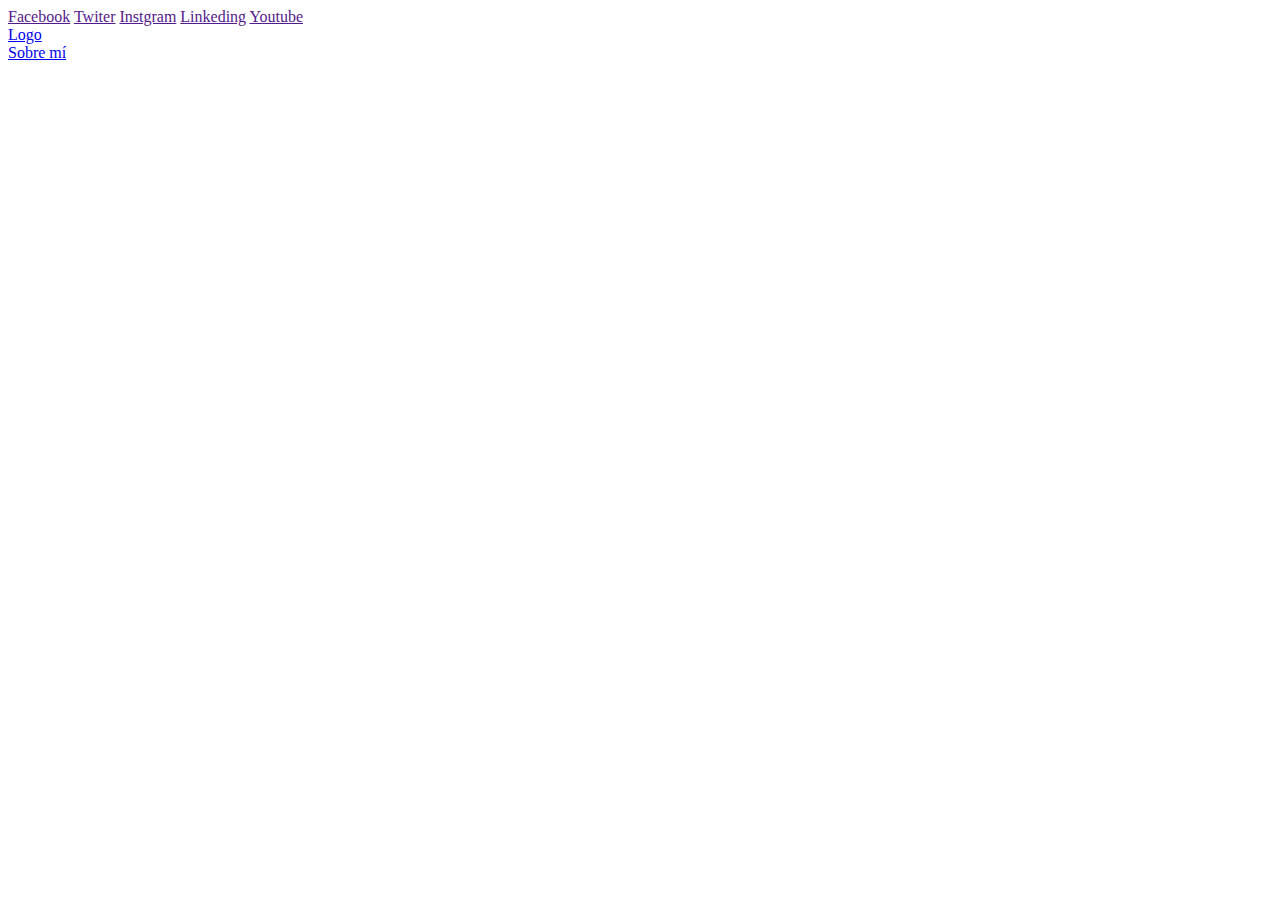
==== index.html @ 83b501ee "Arquitectura del header en HTML" ====
<!DOCTYPE html>
<html lang="en">
<head>
    <meta charset="UTF-8">
    <meta http-equiv="X-UA-Compatible" content="IE=edge">
    <meta name="viewport" content="width=device-width, initial-scale=1.0">
    <title>Mi Blog</title>
    <link rel="stylesheet" href="css/main.css">
</head>
<body>
    <header>
        <section>
            <div>
                <a href="">Facebook</a>
                <a href="">Twiter</a>
                <a href="">Instgram</a>
                <a href="">Linkeding</a>
                <a href="">Youtube</a>
            </div>
        </section>
        <nav>
            <section>
                <a href="/">Logo</a>
            </section>
            <section>
                <a href="perfil.html">Sobre mí</a>
            </section>
        </nav>
    </header>
</body>
</html>
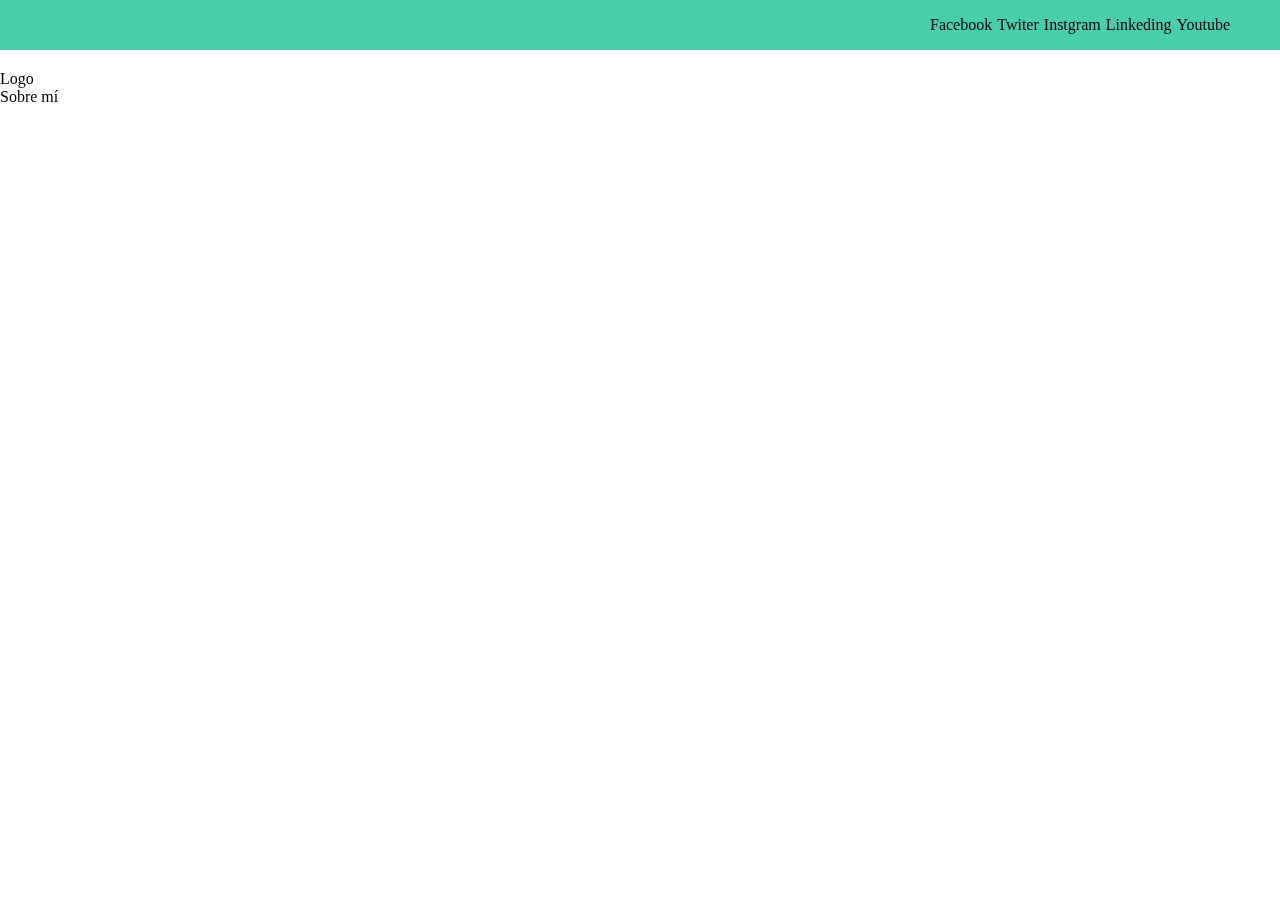
==== commit 4c421117: "Estilos en el header" ====
--- a/index.html
+++ b/index.html
@@ -9,8 +9,8 @@
 </head>
 <body>
     <header>
-        <section>
-            <div>
+        <section class="header-icons-containers">
+            <div class="icons">
                 <a href="">Facebook</a>
                 <a href="">Twiter</a>
                 <a href="">Instgram</a>
@@ -19,10 +19,10 @@
             </div>
         </section>
         <nav>
-            <section>
+            <section class="nav-logo-cotainer">
                 <a href="/">Logo</a>
             </section>
-            <section>
+            <section class="profile-link">
                 <a href="perfil.html">Sobre mí</a>
             </section>
         </nav>
--- a/css/main.css
+++ b/css/main.css
@@ -0,0 +1,39 @@
+body {
+    margin: 0px;
+    padding: 0px;
+    /*Esto sirve para crear un layout sin scroll*/
+    position: fixed;
+    top: 0;
+    bottom: 0;
+    left: 0;
+    right: 0;
+}
+
+a {
+    text-decoration: none;
+    display: inline;
+    color: black;
+}
+
+header {
+    width: 100%;
+    height: 140px;
+    display: grid;
+    grid-template-rows: 1fr 1fr;
+}
+header .header-icons-containers {
+    width: 100%;
+    height: 50px;
+    display: grid;
+    background-color: #47cfac;
+}
+header .header-icons-containers .icons {
+    width: 300px;
+    height: auto;
+    display: flex;
+    justify-items: flex-end;
+    align-items: center;
+    justify-content: space-between;
+    justify-self: end;
+    margin-right: 50px;
+}
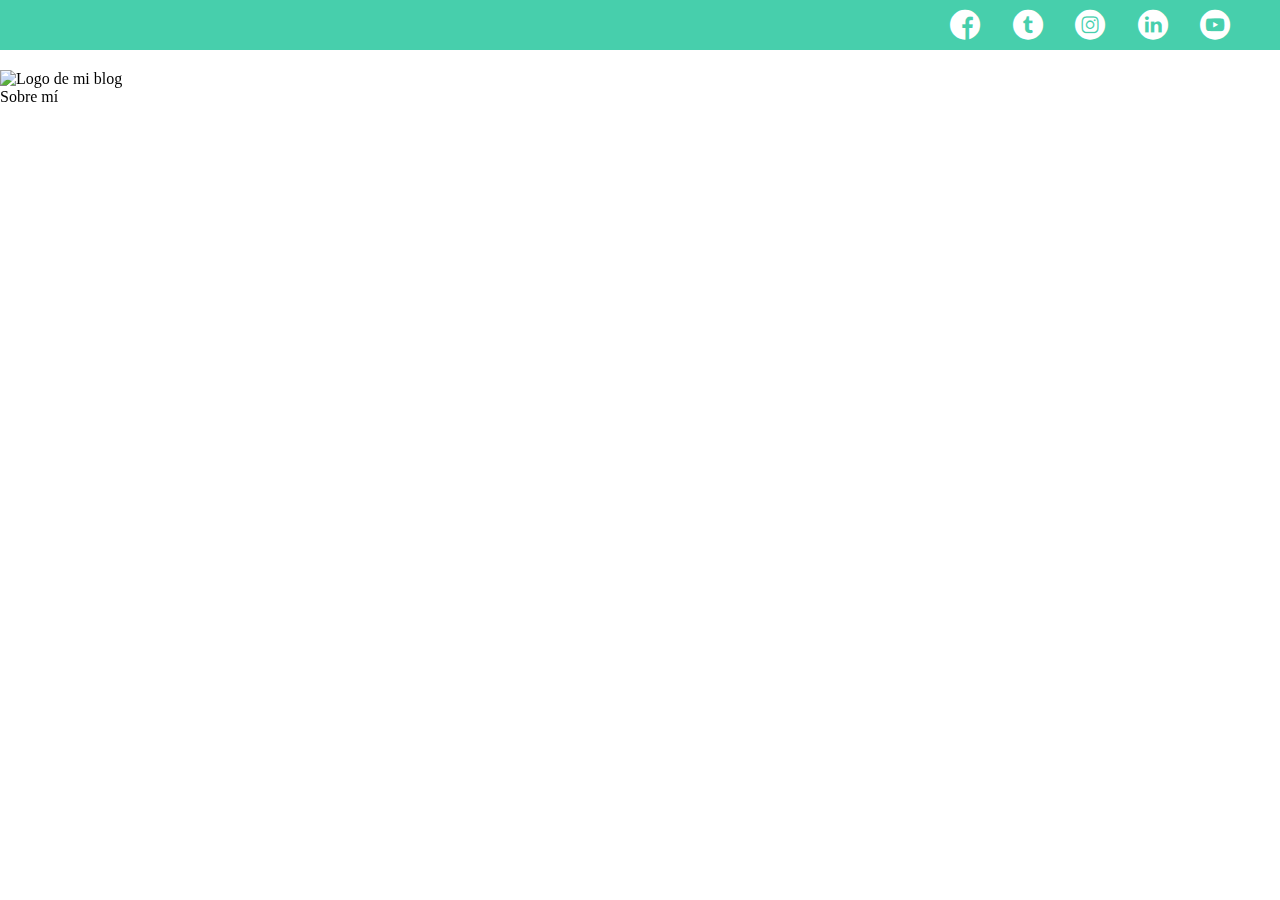
==== commit f5b944f3: "Se agrega la fuente "Flaticon" para los iconos de las redes sociales. Se coloca  el color de la fune" ====
--- a/index.html
+++ b/index.html
@@ -6,21 +6,22 @@
     <meta name="viewport" content="width=device-width, initial-scale=1.0">
     <title>Mi Blog</title>
     <link rel="stylesheet" href="css/main.css">
+    <link rel="stylesheet" href="css/font/flaticon.css">
 </head>
 <body>
     <header>
         <section class="header-icons-containers">
             <div class="icons">
-                <a href="">Facebook</a>
-                <a href="">Twiter</a>
-                <a href="">Instgram</a>
-                <a href="">Linkeding</a>
-                <a href="">Youtube</a>
+                <a href=""><span class="flaticon-001-facebook"></span></a>
+                <a href=""><span class="flaticon-002-twitter"></span></a>
+                <a href=""><span class="flaticon-011-instagram"></span></a>
+                <a href=""><span class="flaticon-010-linkedin"></span></a>
+                <a href=""><span class="flaticon-008-youtube"></span></a>
             </div>
         </section>
         <nav>
             <section class="nav-logo-cotainer">
-                <a href="/">Logo</a>
+                <a href="/"><img src="/" alt="Logo de mi blog"></a>
             </section>
             <section class="profile-link">
                 <a href="perfil.html">Sobre mí</a>
--- a/css/main.css
+++ b/css/main.css
@@ -37,3 +37,6 @@
     justify-self: end;
     margin-right: 50px;
 }
+header .icons span {
+    color: white;
+}
--- a/css/font/flaticon.css
+++ b/css/font/flaticon.css
@@ -0,0 +1,46 @@
+	/*
+  	Flaticon icon font: Flaticon
+  	Creation date: 20/12/2018 09:27
+  	*/
+
+@font-face {
+  font-family: "Flaticon";
+  src: url("./Flaticon.eot");
+  src: url("./Flaticon.eot?#iefix") format("embedded-opentype"),
+       url("./Flaticon.woff") format("woff"),
+       url("./Flaticon.ttf") format("truetype"),
+       url("./Flaticon.svg#Flaticon") format("svg");
+  font-weight: normal;
+  font-style: normal;
+}
+
+@media screen and (-webkit-min-device-pixel-ratio:0) {
+  @font-face {
+    font-family: "Flaticon";
+    src: url("./Flaticon.svg#Flaticon") format("svg");
+  }
+}
+
+[class^="flaticon-"]:before, [class*=" flaticon-"]:before,
+[class^="flaticon-"]:after, [class*=" flaticon-"]:after {   
+  font-family: Flaticon;
+        font-size: 30px;
+font-style: normal;
+margin-left: 20px;
+}
+
+.flaticon-001-facebook:before { content: "\f100"; }
+.flaticon-002-twitter:before { content: "\f101"; }
+.flaticon-003-whatsapp:before { content: "\f102"; }
+.flaticon-004-groupme:before { content: "\f103"; }
+.flaticon-005-kik:before { content: "\f104"; }
+.flaticon-006-skype:before { content: "\f105"; }
+.flaticon-007-periscope:before { content: "\f106"; }
+.flaticon-008-youtube:before { content: "\f107"; }
+.flaticon-009-itunes:before { content: "\f108"; }
+.flaticon-010-linkedin:before { content: "\f109"; }
+.flaticon-011-instagram:before { content: "\f10a"; }
+.flaticon-012-messenger:before { content: "\f10b"; }
+.flaticon-013-twitter-1:before { content: "\f10c"; }
+.flaticon-014-snapchat:before { content: "\f10d"; }
+.flaticon-015-reddit:before { content: "\f10e"; }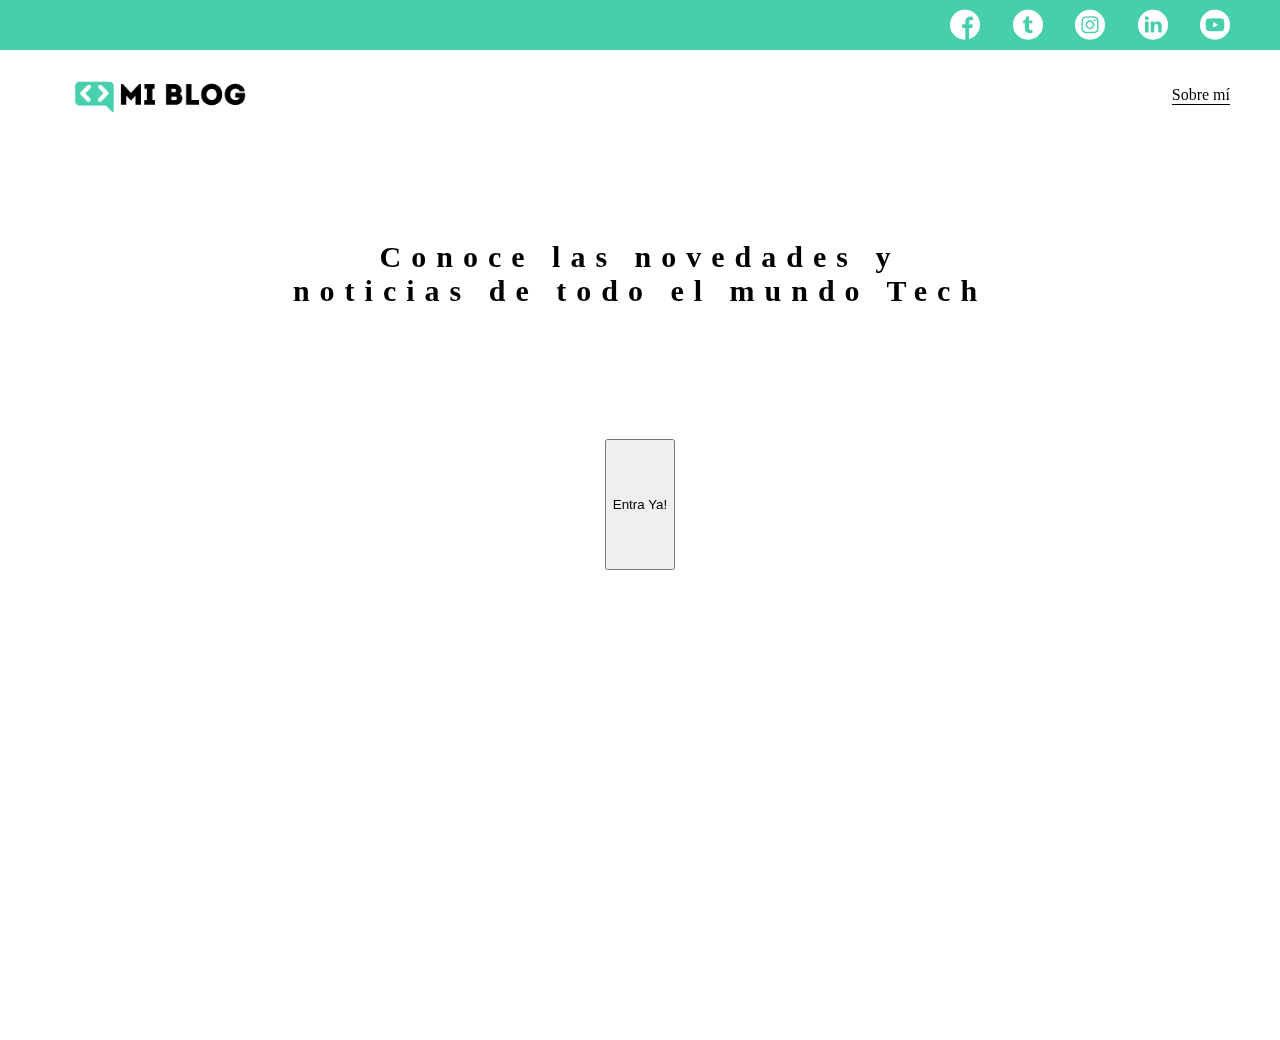
==== commit c37042e0: "Posicionamiento del contenido del main de la página." ====
--- a/index.html
+++ b/index.html
@@ -21,12 +21,19 @@
         </section>
         <nav>
             <section class="nav-logo-cotainer">
-                <a href="/"><img src="/" alt="Logo de mi blog"></a>
+                <a href="/"><img src="./assets/img/Logo-negro.png" alt="Logo de mi blog"></a>
             </section>
             <section class="profile-link">
                 <a href="perfil.html">Sobre mí</a>
             </section>
         </nav>
     </header>
+    <main class="home-main">
+        <section >
+            <h1 class="home-main-text">Conoce las novedades y <br/> noticias de todo el mundo Tech</h1>
+            <button class="home-bottom"><a href="/">Entra Ya!</a></button>
+        </div>
+       <!--  <img class="home-image" src="./assets/img/Cover.png" alt=""> -->
+    </main>
 </body>
 </html>--- a/css/main.css
+++ b/css/main.css
@@ -21,12 +21,14 @@
     display: grid;
     grid-template-rows: 1fr 1fr;
 }
+
 header .header-icons-containers {
     width: 100%;
     height: 50px;
     display: grid;
     background-color: #47cfac;
 }
+
 header .header-icons-containers .icons {
     width: 300px;
     height: auto;
@@ -37,6 +39,56 @@
     justify-self: end;
     margin-right: 50px;
 }
+
 header .icons span {
     color: white;
 }
+
+nav {
+    display: grid;
+    grid-template-columns: 1fr 1fr;
+    height: 90px;
+}
+
+nav .nav-logo-cotainer {
+    margin-left: 50px;
+}
+
+nav .nav-logo-cotainer img {
+    width: 220px;
+    margin-top: 10px;
+}
+
+nav .profile-link {
+    display: flex;
+    align-items: center;
+    justify-content: flex-end;
+    margin-right: 50px;
+}
+
+nav .profile-link a {
+    color: black;
+    border-bottom: 1px solid black;
+}
+
+.home-main {
+    display: grid;
+    grid-template-columns: 1fr 4fr 1fr;
+    height: 100%;
+    
+
+}
+
+.home-main section {
+    display: grid;
+    grid-column: 2;
+    justify-items: center;
+    height: 350px;
+    margin-top: 80px;
+}
+.home-main-text {
+    font-size: 30px;
+    font-weight: bold;
+    letter-spacing: 10px;
+    text-align: center;
+}
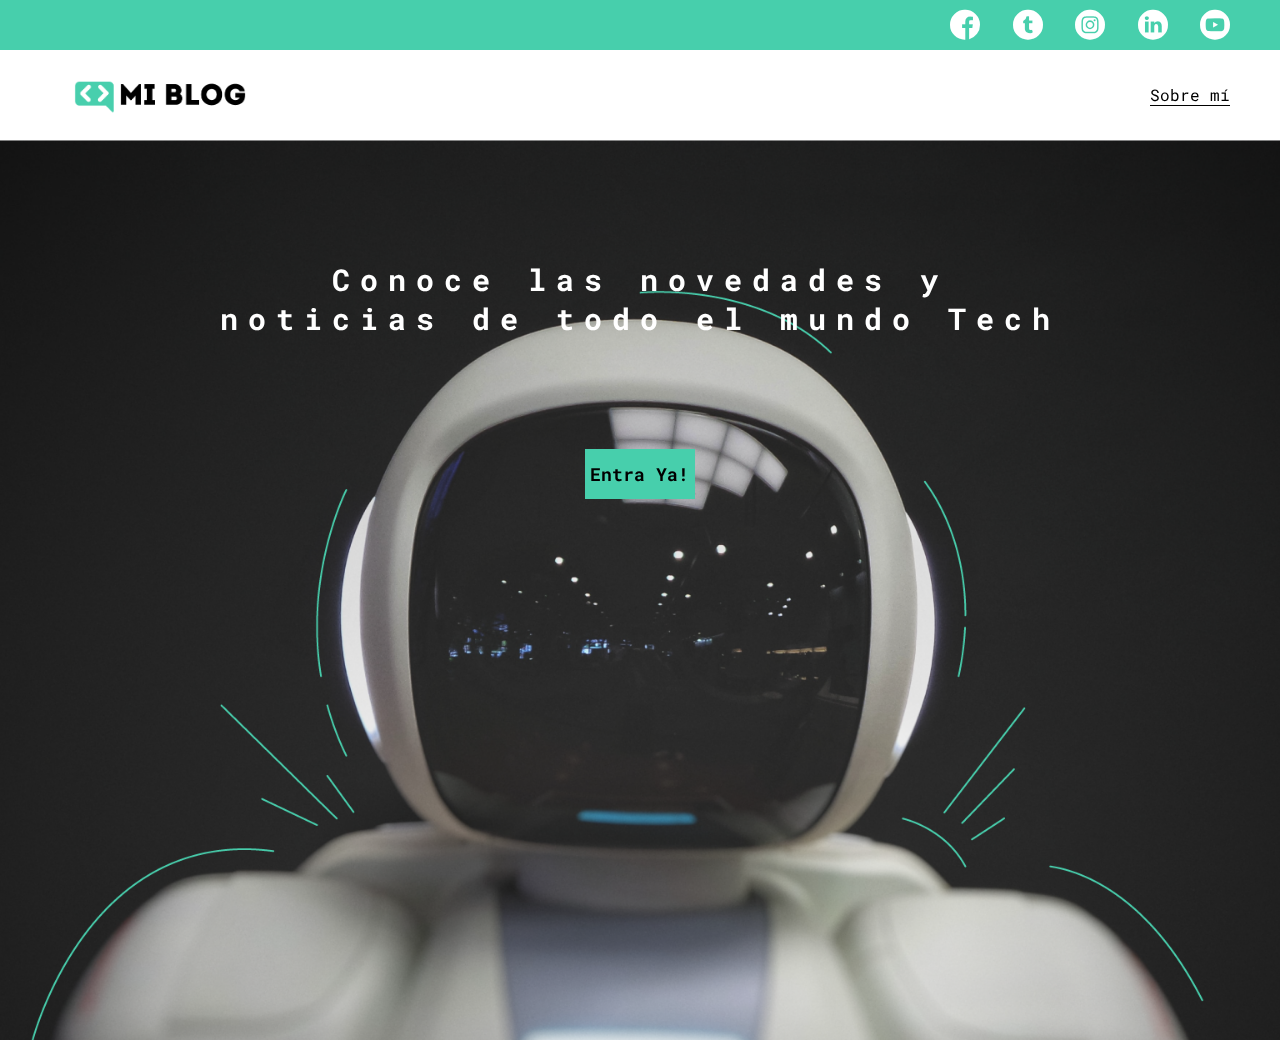
==== commit 8843ae75: "Termina de colcoar el estilo al boton de la página del home." ====
--- a/index.html
+++ b/index.html
@@ -30,10 +30,9 @@
     </header>
     <main class="home-main">
         <section >
-            <h1 class="home-main-text">Conoce las novedades y <br/> noticias de todo el mundo Tech</h1>
-            <button class="home-bottom"><a href="/">Entra Ya!</a></button>
+            <h1 class="home-main-text">Conoce las novedades y noticias de todo el mundo Tech</h1>
+            <a class="home-bottom" href="/">Entra Ya!</a>
         </div>
-       <!--  <img class="home-image" src="./assets/img/Cover.png" alt=""> -->
     </main>
 </body>
 </html>--- a/css/main.css
+++ b/css/main.css
@@ -1,4 +1,7 @@
+@import url('https://fonts.googleapis.com/css?family=Roboto+Mono:400,500,700|Roboto+Slab:400,700|Roboto:400,500,700,900&display=swap');
+
 body {
+    font-family: 'Roboto mono', monospace;
     margin: 0px;
     padding: 0px;
     /*Esto sirve para crear un layout sin scroll*/
@@ -75,8 +78,10 @@
     display: grid;
     grid-template-columns: 1fr 4fr 1fr;
     height: 100%;
-    
-
+    background-image: url('../assets/img/Cover.png');
+    background-position: center;
+    background-repeat: no-repeat;
+    background-size: cover;
 }
 
 .home-main section {
@@ -84,11 +89,24 @@
     grid-column: 2;
     justify-items: center;
     height: 350px;
-    margin-top: 80px;
+    margin-top: 100px;
 }
+
 .home-main-text {
     font-size: 30px;
     font-weight: bold;
     letter-spacing: 10px;
     text-align: center;
+    color: white;
 }
+
+.home-bottom {
+    width: 110px;
+    height: 50px;
+    background: #47cfac;
+    display: grid;
+    align-items: center;
+    font-weight: 700;
+    font-size: 18px;
+    text-align: center;
+}
